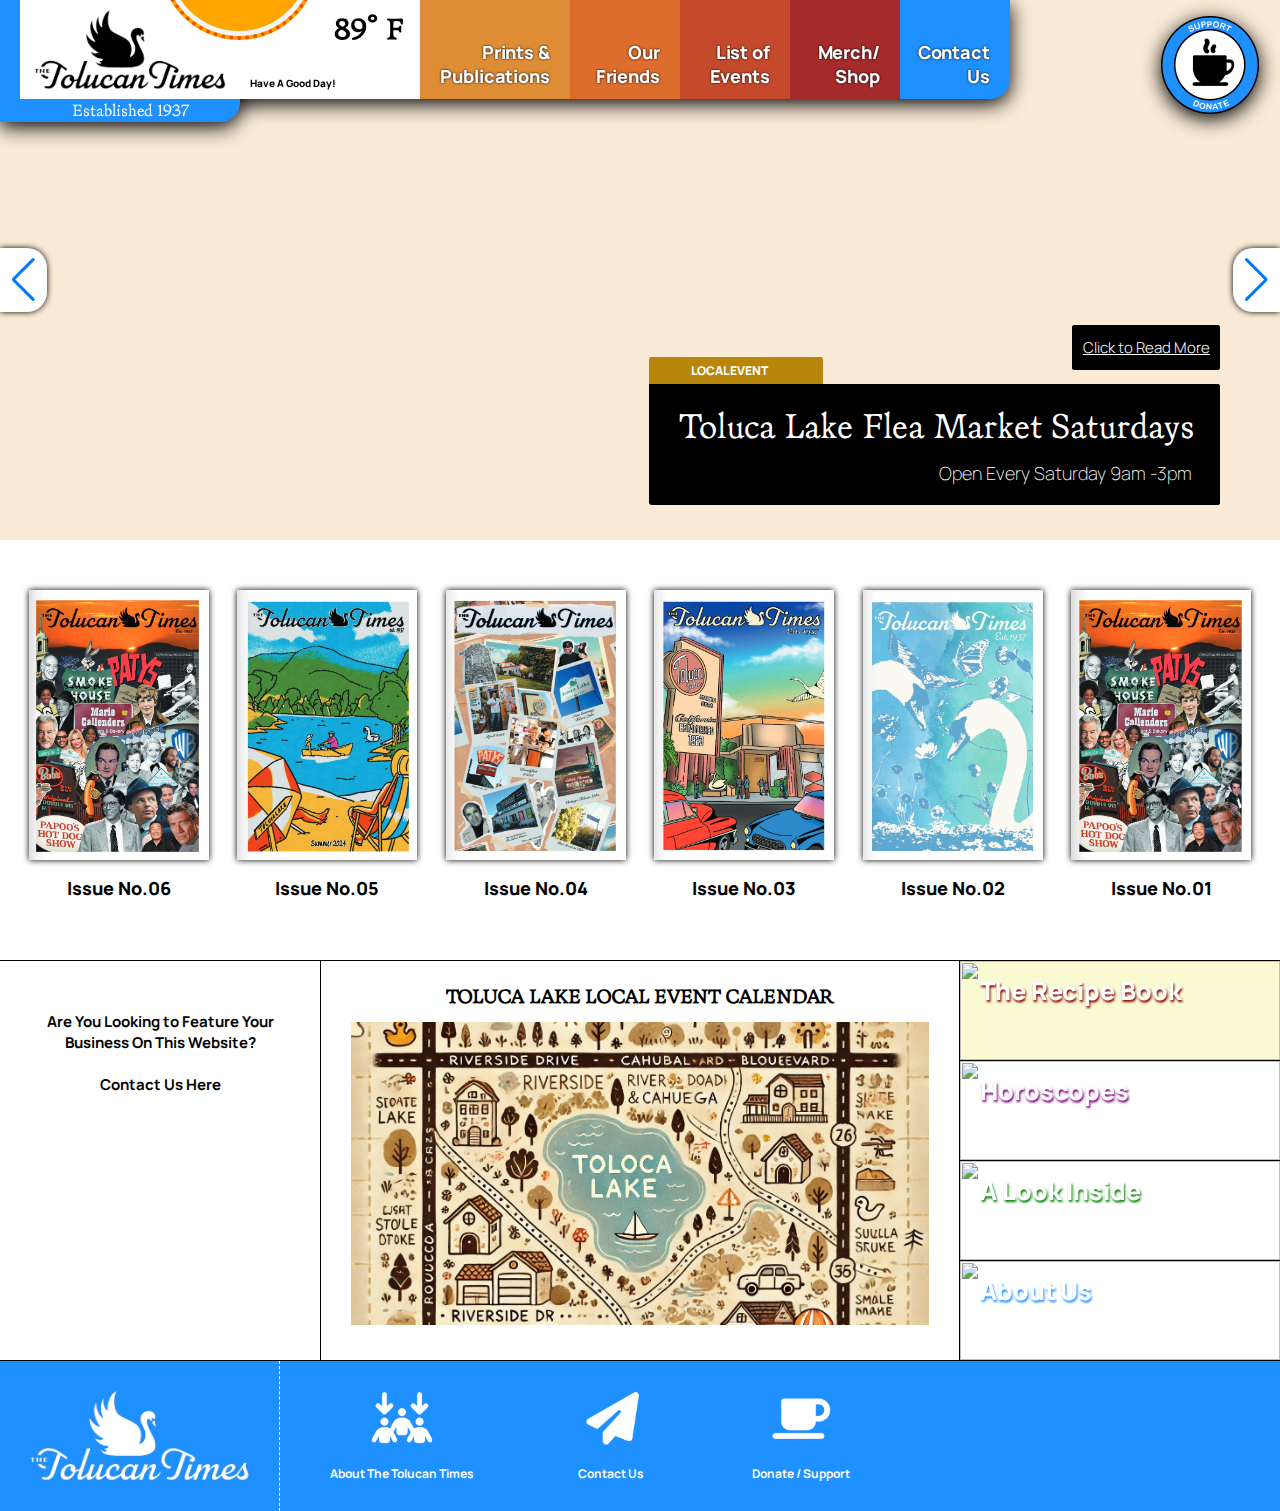
==== index.html @ 2c7c31ad "submission" ====
<!DOCTYPE html>
<html lang="en">

<head>
    <title>The Tolucan Times</title>
    <meta charset="utf-8">
    <meta name="viewport" content="width=device-width, user-scalable=no, minimum-scale=1.0, maximum-scale=1.0">

    <link type="text/css" rel="stylesheet" href="./css/style.css">
    <link type="text/css" rel="stylesheet" href="./css/nav.css">
    <link type="text/css" rel="stylesheet" href="./css/swiper.css">
    <link type="text/css" rel="stylesheet" href="./css/frontpage.css">
    <link type="text/css" rel="stylesheet" href="./css/weather.css">
    <link type="text/css" rel="stylesheet" href="./css/footer.css">

    <link type="text/css" rel="stylesheet" href="./css/publications.css">

    <link rel="icon" type="image/png" href="images/favicon_kimiko.png">

    <script src="https://cdn.jsdelivr.net/npm/jquery@3.4.1/dist/jquery.min.js"></script>

    <script src="https://unpkg.com/typewriter-effect@latest/dist/core.js"></script>

    <script src="https://cdn.jsdelivr.net/npm/swiper@11/swiper-bundle.min.js"></script>
    <link rel="stylesheet" href="https://cdn.jsdelivr.net/npm/swiper@11/swiper-bundle.min.css" />

    <link rel="preconnect" href="https://fonts.googleapis.com">
    <link rel="preconnect" href="https://fonts.gstatic.com" crossorigin>
    <link href="https://fonts.googleapis.com/css2?family=Syne+Mono&display=swap" rel="stylesheet">

</head>

<body>

    <div class="nav-container">
        <div class="color-container">
            <span></span>
            <img id="mobilenav"
                src="https://upload.wikimedia.org/wikipedia/commons/thumb/b/b2/Hamburger_icon.svg/1024px-Hamburger_icon.svg.png">
        </div>


        <div class="mobilenavbox" id="mobilenavbox">

            <a href="./aboutus.html">
                <div class="mobile-about-box"><img
                        src="https://icons.veryicon.com/png/o/miscellaneous/jt2/question-mark-circle.png"></div>
            </a>

            <a href="https://www.instagram.com/thetolucantimesla/" target="_blank">
                <div class="mobile-social-box"><img src="https://cdn-icons-png.flaticon.com/256/145/145805.png"></div>
            </a>

            <a href="https://ko-fi.com/tolucantimesla#paypalModal">
                <div class="mobile-donate-box"><img src="/images/Donate_Icon.png"></div>
            </a>

            <img src="/images/TT_Swan_BacktoSchool.png">
            <a href="/publications/publicationshome.html">
                <div style="background-color: #de8c35; width: 180px;" class="mobile-sub-box">Prints & Publications</div>
            </a>
            <a href="./ourfriends.html">
                <div style="background-color: #dd6d2c; width: 155px;" class="mobile-sub-box">Our Friends</div>
            </a>
            <a href="./localevents.html">
                <div style="background-color: #c54a2b; width: 134px;" class="mobile-sub-box">Local Events</div>
            </a>
            <a href="tolucantimesmerch.com">
                <div style="background-color:  brown;  width: 119px;" class="mobile-sub-box">Merch / Shop</div>
            </a>
            <a href="./contactus.html">
                <div style="background-color: dodgerblue; width: 110px;" class="mobile-sub-box">Contact Us</div>
            </a>


            <div class="marquee">
                <h1>New Issue Releasing August 23!  </h1>
            </div>
        </div>

        <a href="./index.html">
            <div class="logo-container">
                <img src="./images/TTT_Logo.png">
                <h1>Established 1937</h1>
            </div>
        </a>

        <div class="link-container-0">

            <div class="disc-container">
                <h1></h1>
            </div>

            <div class="container">
                <div class="current-info">

                    <div class="date-container">

                        <div class="date" id="date">
                            Have A Good Day!
                        </div>
                        <div class="time" id="time">
                            <span id="am-pm"></span>
                        </div>


                        <div class="others" id="current-weather-items">


                        </div>
                    </div>
                </div>

                <div class="today" id="current-temp">
                    <div class="other">

                        <div class="temp-night">89&#176; F</div>
                    </div>
                </div>


            </div>
        </div>

        <a href="./publicationshome.html">
            <div class="link-container-1">
                <h1>Prints &<br>Publications</h1>
            </div>
        </a>

        <a href="./ourfriends.html">
            <div class="link-container-2">
                <h1>Our<br>Friends</h1>
            </div>
        </a>

        <a href="./localevents.html">
            <div class="link-container-3">
                <h1>List of<br>Events</h1>
            </div>
        </a>

        <a href="tolucantimesmerch.com">
            <div class="link-container-4">
                <h1>Merch/<br>Shop</h1>
            </div>
        </a>

        <a href="./contactus.html">
            <div class="link-container-5">
                <h1>Contact Us</h1>
            </div>
        </a>

        <a href="https://ko-fi.com/tolucantimesla#paypalModal">
            <div class="donate-container">
                <img src="./images/Donate_Icon.png">
                <!-- <h1>Support by Donating</h1> -->
            </div>
        </a>

    </div>

    <div class="slide-container">

        <!-- Swiper -->
        <div class="swiper gallery-top">
            <div class="swiper-wrapper">

                <div class="swiper-slide"
                    style="background-image:url(https://files.tolucalake.com/wp-content/uploads/2019/09/vintage-vignettes-1-bobs-big-boy-toluca-lake-1954.jpg)">
                    <a href="Article_01.html">
                        <div class="work-title">
                            <h4>LOCAL EVENT</h4>
                            <h3>Click to Read More</h3>
                            <h1>Toluca Lake Flea Market Saturdays</h1>
                            <h2>Open Every Saturday 9am -3pm &nbsp</h2>
                        </div>
                    </a>
                </div>

                <div class="swiper-slide"
                    style="background-image:url(https://www.patysrestaurant.com/wp-content/uploads/2015/04/Sign-Front-e1430191807324.jpg)">
                    <a href="Article_02.html">
                        <div class="work-title">
                            <h4 class="event-food">FOOD & DINING</h4>
                            <h3>Click to Read More</h3>
                            <h1>Paty's Diner open to the public after remodeling</h1>
                            <h2>New owner vows to never change the pie menu</h2>
                        </div>
                    </a>
                </div>
                <div class="swiper-slide"
                    style="background-image:url(https://files.tolucalake.com/wp-content/uploads/2017/08/WherePastMeetsPresent_feature.jpg)">
                    <a href="Article_03.html">
                        <div class="work-title">
                            <h4>LOCAL EVENT</h4>
                            <h3>Click to Read More</h3>
                            <h1>Luxury Car Meet at Bob's Big Boy</h1>
                            <h2>Come bring your cars down on August 21-23</h2>
                        </div>
                    </a>
                </div>


            </div>
            <!-- Add Arrows -->
            <div class="swiper-button-next swiper-button-white"></div>
            <div class="swiper-button-prev swiper-button-white"></div>
        </div>

    </div>

    <div class="publications-container" style="border-bottom: 1px solid black;">

        <div class="publications-box">

            <img src="./images/Publications_Dec2024_Cover.png">
            <h1>Issue No.06</h1>

        </div>
        <div class="publications-box">

            <img src="./images/Publications_June2024_Cover.png">
            <h1>Issue No.05</h1>

        </div>
        <div class="publications-box">

            <img src="./images/Publications_April2024_Cover.png">
            <h1>Issue No.04</h1>

        </div>
        <div class="publications-box">

            <img src="./images/Publications_March2024_Cover.png">
            <h1>Issue No.03</h1>

        </div>
        <div class="publications-box">

            <img src="./images/Publications_Feb2024_Cover.png">
            <h1>Issue No.02</h1>

        </div>
        <div class="publications-box">

            <img src="./images/Publications_Dec2024_Cover.png">
            <h1>Issue No.01</h1>

        </div>

    </div>

    <div class="mobile-hp-container">
        <div class="mobilehp-sub-box"><img
                src="https://as2.ftcdn.net/v2/jpg/02/04/03/51/1000_F_204035179_GC8Bxx7cBntMdGuBwXGooGzaO74EwCj3.jpg">
        </div>
        <div class="mobilehp-sub-box"><img
                src="https://encrypted-tbn0.gstatic.com/images?q=tbn:ANd9GcQ3cflLMFMty7MOSDhYX8WJKUPoxZ0N-GLmsw&s">
        </div>
    </div>
    <div class="mobile-hp-container">
        <div class="mobilehp-sub-box"><img
                src="https://st.depositphotos.com/1003593/3947/i/450/depositphotos_39479909-stock-photo-about-us-blue-marker.jpg">
        </div>
        <div class="mobilehp-sub-box"><img
                src="https://media.istockphoto.com/id/1452771551/vector/contact-us-button-with-cursor-pointer-click-vector-web-button.jpg?s=612x612&w=0&k=20&c=IGWQ-VhsNAnZyKnuWhggHhpozUiuFRq5jd-rJ7-KqIc=">
        </div>
    </div>

    <div class="hp-container">


        <div class="medium-box">
            <div class="medium-featured-box">
                <h1>Are You Looking to Feature Your Business On This Website?<br><br>Contact Us Here</h1>
            </div>
        </div>

        <div class="large-box">
            <h1>Toluca Lake Local Event Calendar</h1>
            <img src="./images/FakeMap.png">
        </div>



        <div class="medium-box">

            <div class="medium-sub-box" style="background-color: lightgoldenrodyellow;">
                <h1 style="color: white; filter: drop-shadow(1px 2px 1px darkred);">The Recipe Book</h1>
                <img src="https://thebluebrick.ca/wp-content/uploads/2016/05/20-seamless-paper-texture.jpg?w=550">
            </div>

            <div class="medium-sub-box">
                <h1 style="color: white; filter: drop-shadow(1px 2px 1px purple);">Horoscopes</h1>
                <img src="https://www.textures4photoshop.com/tex/thumbs/seamless-texture-rough-paper-free-thumb33.jpg">
            </div>
            <div class="medium-sub-box">
                <h1 style="color: white; filter: drop-shadow(1px 2px 1px green);">A Look Inside</h1>
                <img
                    src="https://static.brusheezy.com/system/resources/previews/000/048/290/non_2x/grubby-watercolour-paper-texture-photoshop-psds.jpg">
            </div>
            <div class="medium-sub-box">
                <h1 style="color: white; filter: drop-shadow(1px 2px 1px dodgerblue);">About Us</h1>
                <img
                    src="https://storage.googleapis.com/webdesignledger.pub.network/LaT/edd/2016/02/clean-white-paper-texture-1-780x520.jpg">
            </div>

        </div>


    </div>

    



    <footer>

        <a href="./index.html">
            <div class="footer-logo"><img src="./images/TTT_Logo.png"></div>
        </a>

        <div class="footer-links">
            <a href="./aboutus.html">
                <div class="footer-link"><img src="./images/AbouUs_Icon.png"></div>
                <h1>About The Tolucan Times</h1>
            </a>
        </div>
        <div class="footer-links">
            <a href="./contactus.html">
                <div class="footer-link"><img src="./images/Contact_Icon.png"></div>
                <h1>Contact Us</h1>
            </a>
        </div>
        <div class="footer-links">
            <a href="https://ko-fi.com/tolucantimesla#paypalModal">
                <div class="footer-link"><img src="./images/FooterDonate_Icon.png"></div>
                <h1>Donate / Support</h1>
            </a>
        </div>

    </footer>


    <script src="https://cdnjs.cloudflare.com/ajax/libs/moment.js/2.29.1/moment.min.js"
        integrity="sha512-qTXRIMyZIFb8iQcfjXWCO8+M5Tbc38Qi5WzdPOYZHIlZpzBHG3L3by84BBBOiRGiEb7KKtAOAs5qYdUiZiQNNQ=="
        crossorigin="anonymous" referrerpolicy="no-referrer"></script>

    <!-- <script src="javascript/script.js"></script> -->


    <!-- Mobile Nav Button -->
    <script>
        $("#mobilenav").click(function () {
            $("#mobilenavbox").toggle();
        });
    </script>


    <!-- Marquee Initiate -->
    <script>

        function Marquee(selector, speed) {
            const parentSelector = document.querySelector(selector);
            const clone = parentSelector.innerHTML;
            const firstElement = parentSelector.children[0];
            let i = 0;
            console.log(firstElement);
            parentSelector.insertAdjacentHTML('beforeend', clone);
            parentSelector.insertAdjacentHTML('beforeend', clone);
            parentSelector.insertAdjacentHTML('beforeend', clone);
            parentSelector.insertAdjacentHTML('beforeend', clone);

            setInterval(function () {
                firstElement.style.marginLeft = `-${i}px`;
                if (i > firstElement.clientWidth) {
                    i = 0;
                }
                i = i + speed;
            }, 0);
        }

        //after window is completed load
        //1 class selector for marquee
        //2 marquee speed 0.2
        window.addEventListener('load', Marquee('.marquee', 0.15))

    </script>


    <!-- Initialize Swiper -->
    <script type="module">


        var galleryTop = new Swiper('.gallery-top', {
            spaceBetween: 10,
            effect: 'fade',
            grabCursor: false,
            allowTouchMove: false,
            loop: true,
            centeredSlides: true,
            slidesPerView: 'auto',
            autoplay: {
                delay: 8000,
                disableOnInteraction: false,
            },

            navigation: {
                nextEl: '.swiper-button-next',
                prevEl: '.swiper-button-prev',
            },

        });
    </script>



</body>

</html>
---- css/style.css ----
@font-face {
    font-family: pt root;
    src: url(../fonts/pt-root.ttf);
}

@font-face {
    font-family: Fraunces;
    src: url(../fonts/Fraunces.ttf);
}

@font-face {
    font-family: Fraunces Italic;
    src: url(../fonts/Fraunces-Italic.ttf);
}

@font-face {
    font-family: Manrope;
    src: url("../fonts/Manrope.ttf");
}

@font-face {
    font-family: Bookish;
    src: url("../fonts/Bookish.otf");
}

@font-face {
    font-family: ChaseCars;
    src: url("../fonts/ChaseCars.ttf");
}

@font-face {
    font-family: Organical;
    src: url("../fonts/organical.ttf");
}

body {
    margin: 0px;
    padding: 0px;
}

/* hide scrollbar but allow scrolling */
element {
    -ms-overflow-style: none; /* for Internet Explorer, Edge */
    scrollbar-width: none; /* for Firefox */
    overflow-y: scroll;
  }
  body::-webkit-scrollbar {
    display: none; /* for Chrome, Safari, and Opera */
  }



.slide-container {
    z-index: -2;
    width: 100vw;
    height: 60vh;
    min-height: 500px;
    background-color: antiquewhite;
    margin: 0px;
    padding: 0px;
}

.hp-container{
    width: 100%;
    height: 400px;
    box-sizing: border-box;
    display: flex;
    flex-direction: row;
}

.medium-box{
    width: 25vw;
    box-sizing: border-box;
    padding: 0px;
    margin: 0px;
    text-align: center;
}

@media all and (max-width: 800px) {
    .medium-box{
       display: none;
    }
}

.medium-sub-box{
    height: 25%;
    border-bottom: 1px solid black;
    box-sizing: border-box;
}

.medium-sub-box h1{

    position: absolute;
    font-family: Manrope;
    font-size: 25px;
    line-height: 0px;
    font-weight: 900;
    letter-spacing: -0.1px;
    margin-left: 20px;
    margin-top: 30px;
  
}

.medium-sub-box img{
    object-fit: cover;
    width: 100%;
    height: 100%;

}

.medium-featured-box{
    height: 100%;
    border-bottom: 1px solid black;
    box-sizing: border-box;
    align-items: center;
}

.medium-featured-box h1{
    font-family: Manrope;
    font-size: 15px;
    width: 80%;
    margin: auto;
    padding-top: 50px;
}

.large-box{
    width: 50vw;
    box-sizing: border-box;
    padding: 10px 30px;
    margin: 0px;
    border-left: .5px solid black;
    border-right: .5px solid black;
    border-bottom: .5px solid black;
    text-align: center;
    align-items: center;
}

@media all and (max-width: 800px) {
    .large-box{
       width: 100vw;
    }
}

.large-box h1{

    font-family: Bookish;
    font-size: 20px;
    font-weight: 900;
    letter-spacing: -0.1px;
    text-transform: uppercase;
    color: black;

}

.large-box img{
    object-fit: cover;
    width: 100%;
    height: 80%;
}

.mobile-hp-container{
    width: 100vw;
    height: 50vw;
    display:none;
}

@media all and (max-width: 800px) {
    .mobile-hp-container{
       display: flex;
       flex-direction: row;
    }
}

.mobilehp-sub-box{
    width: 50%;
    height: 100%;
}

.mobilehp-sub-box img{
    object-fit: cover;
    width: 100%;
    height: 100%;
}
---- css/nav.css ----
.nav-container {
    position: absolute;
    top: 0px;
    left: 0px;
    width: 100vw;
    height: 100px;
    display: flex;
    flex-direction: row;
    z-index: 5;
    filter: drop-shadow(0px 5px 10px black);
}

.color-container {
    width: 20px;
    height: 122px;
    padding: 0px;
    margin: 0px;
    background-color: dodgerblue;
    display: flex;
    justify-content: center;
    align-items: center;

}

@media all and (max-width: 800px) {
    .color-container{
       width: 40px;
       height: 80px;
      
    }
}

.color-container img{
    display: none;
    object-fit: contain;
    height: 50%;
    width: 63%;
    filter: invert(1);
    vertical-align: middle;
}

@media all and (max-width: 800px) {
    .color-container img{
       display: block;
    }
}

#mobilenav{
    padding: 12px 3px;
}

.mobilenavbox{
    display: none;
    position: absolute;
    top: 80px;
    width: 100%;
    height: 295px;
    background-color: white;
    animation: ease .1s mobileload;
    transform-origin: top;
    padding: 20px 0px;
    margin: 0px;
    flex-direction: row;
    box-sizing: border-box;
}

.mobilenavbox img{
    position: absolute;
    top: 0px;
    left: 0px;
    object-fit: cover;
    width: 100%;
    height: 100%;
  
}


#mobilenavbox{

}

@keyframes mobileload {

    0% {
        transform: scaleY(0%);
    }


    100% {
        transform: scaleY(100%);
    }

}

.mobile-sub-box{
    width: fit-content;
    height: 22px;
    margin-bottom: 10px;
    padding: 10px 20px 10px 18px;
    color: white;
    font-family: manrope;
    font-size: 16px;
    font-weight: 600;
    border-radius: 0px 100px 100px 0px;
    filter: drop-shadow(0px 3px 0.1px darkgrey);
  
}

.mobile-about-box{
    position: absolute;
    right: 0px;
    top: 20px;
    width: 45px;
    height: 45px;
    border-radius: 5px 0px 0px 5px;
    background-color: #de8c35;
    z-index: 2;
    filter: drop-shadow(0px 3px 0.1px darkgrey)
}

.mobile-about-box img{
    object-fit: cover;
    width: 60%;
    height: 60%;
    filter: invert(1);
    position: absolute;
    top: 50%;
    left: 50%;
    transform: translate(-50%, -50%);
}

.mobile-social-box{
    position: absolute;
    right: 0px;
    top: 75px;
    width: 45px;
    height: 45px;
    border-radius: 5px 0px 0px 5px;
    background-color: #dd6d2c;
    z-index: 2;
    filter: drop-shadow(0px 3px 0.1px darkgrey)
}

.mobile-social-box img{
    object-fit: cover;
    width: 60%;
    height: 60%;
    filter: brightness(4);
    position: absolute;
    top: 50%;
    left: 50%;
    transform: translate(-50%, -50%);
}

.mobile-donate-box{
    position: absolute;
    right: 20px;
    top: 190px;
    width: 80px;
    height: 80px;
    border-radius: 100%;
    z-index: 2;
}

.mobile-donate-box img{
    object-fit: cover;
    width: 100%;
    height: 100%;
}

.marquee{
    position: absolute;
    display: flex;
    top: 295px;
    left: 0px;
    width: 100vw;
    height: 20px;
    background-color: tan;
    padding-bottom: 7px;
    overflow: hidden;
}

.marquee h1{
    font-family: Manrope;
    font-size: 10px;
    font-weight: 200;
    white-space: nowrap;
}

.logo-container {
    width: 200px;
    height: 100px;
    padding: 0px 10px;
    margin: 0px;
    background-color: white;
}

@media all and (max-width: 800px) {
    .logo-container{
        width: 180px;
       height: 70px;
       padding: 5px 0px;
    }
}

.logo-container img {
    object-fit: contain;
    width: 100%;
    height: 100%;
}

.logo-container h1 {
    position: absolute;
    left: 20px;
    top: 88px;
    width: 220px;

    font-family: Bookish;
    font-size: 17px;
    font-weight: 400;
    color: white;
    padding: 1.1px 0px;

    background-color: dodgerblue;
    text-align: center;
    border-radius: 0px 0px 20px 0px;
}

@media all and (max-width: 800px) {
    .logo-container h1{
        display: none;
        width: 180px;
        font-size: 12px;
       left: 20px;
       top: 72px;
       height: 15px;
       padding-top: 4px;
    }
}

.nav-container a {
    text-decoration: none;
}

.disc-container{
    width: 150px;
    height: 150px;
    border-radius: 100%;

    position: absolute;
    left: 160px;
    top: -118px;

    background-color: orange;
    
    border: 4px dotted orangered;
    box-shadow: 0 0 0 5px #f3f5f6 inset;
    animation: linear 50s rotatesun infinite;
    transform: rotate(0deg);
}

@media all and (max-width: 800px) {
    .disc-container{
        left: 160px;
    }
}

@keyframes rotatesun {

    0% {
        transform: rotate(0deg);
    }


    100% {
        transform: rotate(360deg);
    }

}

.link-container-0 {
    width: 180px;
    height: 99px;
    background-color: white;
    box-sizing: border-box;

    text-align: left;
    transition: .2s;
    overflow: hidden;
}

@media all and (max-width: 800px) {
    .link-container-0{
       width: calc(100vw - 220px);
       height: 80px;
    }
}

.link-container-0 h1 {
    font-family: Manrope;
    font-size: 12px;
    line-height: 18px;
    font-weight: 900;
    letter-spacing: -0.1px;
    color: black;
    margin: 0px;
    padding: 15px 0px 0px 15px;
}

.link-container-1 {
    width: 150px;
    height: 99px;
    background-color: #de8c35;
    box-sizing: border-box;

    text-align: right;
    transition: .2s;
}

.link-container-1 h1 {
    font-family: Manrope;
    font-size: 18px;
    font-weight: 900;
    letter-spacing: -0.1px;
    color: white;
    filter: drop-shadow(0px 0px 1px black);
    margin: 0px;
    padding: 40px 20px 0px 0px;
}

.link-container-2 {
    width: 110px;
    height: 99px;
    background-color: #dd6d2c;
    box-sizing: border-box;

    text-align: right;
    transition: .2s;

}

.link-container-2 h1 {
    font-family: Manrope;
    font-size: 18px;
    font-weight: 900;
    letter-spacing: -0.1px;
    color: white;
    filter: drop-shadow(0px 0px 1px black);
    margin: 0px;
    padding: 40px 20px 0px 0px;
}

.link-container-3 {
    width: 110px;
    height: 99px;
    background-color: #c54a2b;
    box-sizing: border-box;
    transition: .2s;
    text-align: right;
}

.link-container-3 h1 {
    font-family: Manrope;
    font-size: 18px;
    font-weight: 900;
    letter-spacing: -0.1px;
    color: white;
    filter: drop-shadow(0px 0px 1px black);
    margin: 0px;
    padding: 40px 20px 0px 0px;
}

.link-container-4 {
    width: 110px;
    height: 99px;
    background-color: brown;
    box-sizing: border-box;
    border-radius: 0px 0px 0px 0px;
    text-align: right;
    transition: .2s;
}

.link-container-4 h1 {
    font-family: Manrope;
    font-size: 18px;
    font-weight: 900;
    letter-spacing: -0.1px;
    color: white;
    filter: drop-shadow(0px 0px 1px black);
    margin: 0px;
    padding: 40px 20px 0px 0px;
}

.link-container-5 {
    width: 110px;
    height: 99px;
    background-color: dodgerblue;
    box-sizing: border-box;
    border-radius: 0px 0px 20px 0px;
    text-align: right;
    transition: .2s;
}

.link-container-5 h1 {
    font-family: Manrope;
    font-size: 18px;
    font-weight: 900;
    letter-spacing: -0.1px;
    color: white;
    filter: drop-shadow(0px 0px 1px black);
    margin: 0px;
    padding: 40px 20px 0px 0px;
}

.link-container-1:hover {
    background-color: dodgerblue;
}
.link-container-2:hover {
    background-color: dodgerblue;
}
.link-container-3:hover {
    background-color: dodgerblue;
}
.link-container-4:hover {
    background-color: dodgerblue;
}
.link-container-5:hover {
    background-color: dodgerblue;
}

@media all and (max-width: 800px) {
    .link-container-1{
       display: none;
    }
    .link-container-2{
        display: none;
    }
    .link-container-3{
        display: none;
    }
    .link-container-4{
        display: none;
    }
    .link-container-5{
        display: none;
    }
}


.donate-container {
    position: absolute;
    right: 20px;
    top: 15px;
    width: 100px;
    height: 100px;
    border-radius: 100%;
    transition: 2s;
    z-index: 5;
    padding: 0px;
    text-align: center;
}

@media all and (max-width: 800px) {
        .donate-container{
           display: none;
        }
    }



.donate-container img{
    object-fit: cover;
    width: 100%;
    height: 100%;

}

.donate-container h1{ 
    display: none;
    font-family: Manrope;
    font-weight: 900;
    font-size: 20px;
    color: white;
    margin-top: 30px;
    transition: .5s;
    filter: drop-shadow(0 0 1px black);
    animation: .5s loadindonate;
    transform: translateY(0px);
}

.donate-container:hover{
    transform: rotate(360deg);
}
---- css/frontpage.css ----
.frontpage-container {
    height: 500px;
    width: 100vw;

}

.frontpage-header {
    width: 40vw;
    height: 120px;
    margin: auto;
    margin-top: -10px;
    text-align: center;
    border: 1px dashed black;
    border-width: 0px 1px;
}

.frontpage-header h1 {
    font-family: Bookish;
    font-size: 50px;
    border-bottom: 1px dashed black;
    letter-spacing: -.1px;

    padding-top: 20px;
}

.frontpage-header h2 {
    font-family: Bookish;
    font-size: 15px;
    margin-top: -20px;
}

.frontpage-article-container {
    width: 96vw;
    margin-top: 20px;
    margin-left: 2vw;
    margin-right: 2vw;
    display: flex;
    flex-direction: row;
    border-top: 1px dashed black;
}

.tall-article-container {
    width: 30vw;
    padding: 20px;
    text-align: left;
}

.tall-article-container h1 {
    font-family: bookish;
    font-size: 20px;
    font-weight: 300;
    margin-bottom: -0px;
}

.tall-article-container h2 {
    font-family: bookish;
    font-size: 13px;
    font-weight: 300;
    padding-bottom: 30px;
    border-bottom: 1px dashed black;
}

.middle-article-container {
    width: 46vw;
    border-left: 1px dashed black;
    border-right: 1px dashed black;
    padding: 10px;
    text-align: center;

}

.middle-article-container p{
    font-family: manrope;
    font-weight: 300;
    font-size: 10px;
    padding: 0px;
    margin-top: -2px;
}

.middle-article-container h1 {
    font-family: Bookish;
    font-weight: 300;
    font-size: 30px;
    line-height: 45px;
    padding: 0px;
    padding-bottom: 15px;
    margin: 15px 10px 10px 10px;
    border-bottom: 1px dashed black;
}

.middle-article-container img{
    object-fit: cover;
    width: 100%;
    height: 100%;
}

.spacer-container{
    width: 100vw;
    height: 50vh;
}
---- css/weather.css ----
@import url('https://fonts.googleapis.com/css2?family=Poppins:wght@100;200;400;700&display=swap');


.date-container .time{
    position: absolute;

    left: 355px;
    top: 76px;

    font-family: Manrope;
    font-weight: 900;
    font-size: 10px;
}

@media all and (max-width: 800px) {
    .date-container .time{
       left: auto;
       right: 10px;
       top: 60px;
       font-size: 10px;
       font-weight: 300;
    }
}


.date-container .date{
    position: absolute;

    left: 250px;
    top: 76px;

    font-family: Manrope;
    font-weight: 900;
    font-size: 10px;
}

@media all and (max-width: 800px) {
    .date-container .date{
       left: auto;
       right: 10px;
       top: 45px;
       font-size: 10px;
       font-weight: 300;
    }
}

.today .temp-night{
    position: absolute;

    left: 334px;
    top: 10px;

    font-family: Bookish;
    font-weight: 900;
    font-size: 30px;

    
}

@media all and (max-width: 800px) {
    .today .temp-night{
       left: auto;
       right: 10px;
       top: 10px;
       font-size: 18px;
       font-weight: 300;
    }
}
---- css/footer.css ----
footer{
    width: 100vw;
    height: 150px;
    background-color: dodgerblue;
}

.footer-logo{
    height: 100px;
    float: left;
    padding: 25px;
    border-right: 1px dashed white;
}

.footer-logo img{
    object-fit: contain;
    height: 100%;
    width: 100%;
    filter:invert(1);
}

.footer-links{
    padding: 0px 50px;
    margin-top: 22px;
    display: inline-block;
}

.footer-links a{
    text-decoration: none;
}

.footer-link{

    text-align: center;
}

.footer-link img{
    width: 70px;
}

.footer-links h1{
    text-decoration: none;
    font-family: Manrope;
    font-size: 12px;
    color: white;

}

.footer-right-img{
    position: absolute;
    width: 300px;
    height: 138px;
  right: 0px;
    bottom: -22px;
    z-index: 10000;
}

.footer-right-img img{
    object-fit: cover;
    width: 100%;
    height: 100%;
}
---- css/publications.css ----
.publications-container{
    width: 100vw;
    height: 320px;
    display: flex;
    flex-direction: row;
    justify-content: space-evenly;
    padding: 50px 0px;
    
}

@media all and (max-width: 800px) {
    .publications-container{
       justify-content: start;
    }
}


.publications-box{
    width: 180px;
    height: 270px;
    text-align: center;
}

@media all and (max-width: 800px) {
    .publications-box{

        
    }
}

.publications-box h1{
    font-family: Manrope;
    font-weight: 900;
    font-size: 18px;
}

.publications-box img{
    object-fit: cover;
    width: 100%;
    height: 100%;
    filter: drop-shadow(0px 0px 3px black);
}

.other-publications-container{
    width: 100vw;
    height: 50vw;
    display: flex;
    flex-direction: row;
}

.history-container{
    width: 50%;
    height: 100%;
    background-color: blue;
}

.obituary-container{
    width: 50%;
    height: 100%;
    background-color: red;
}
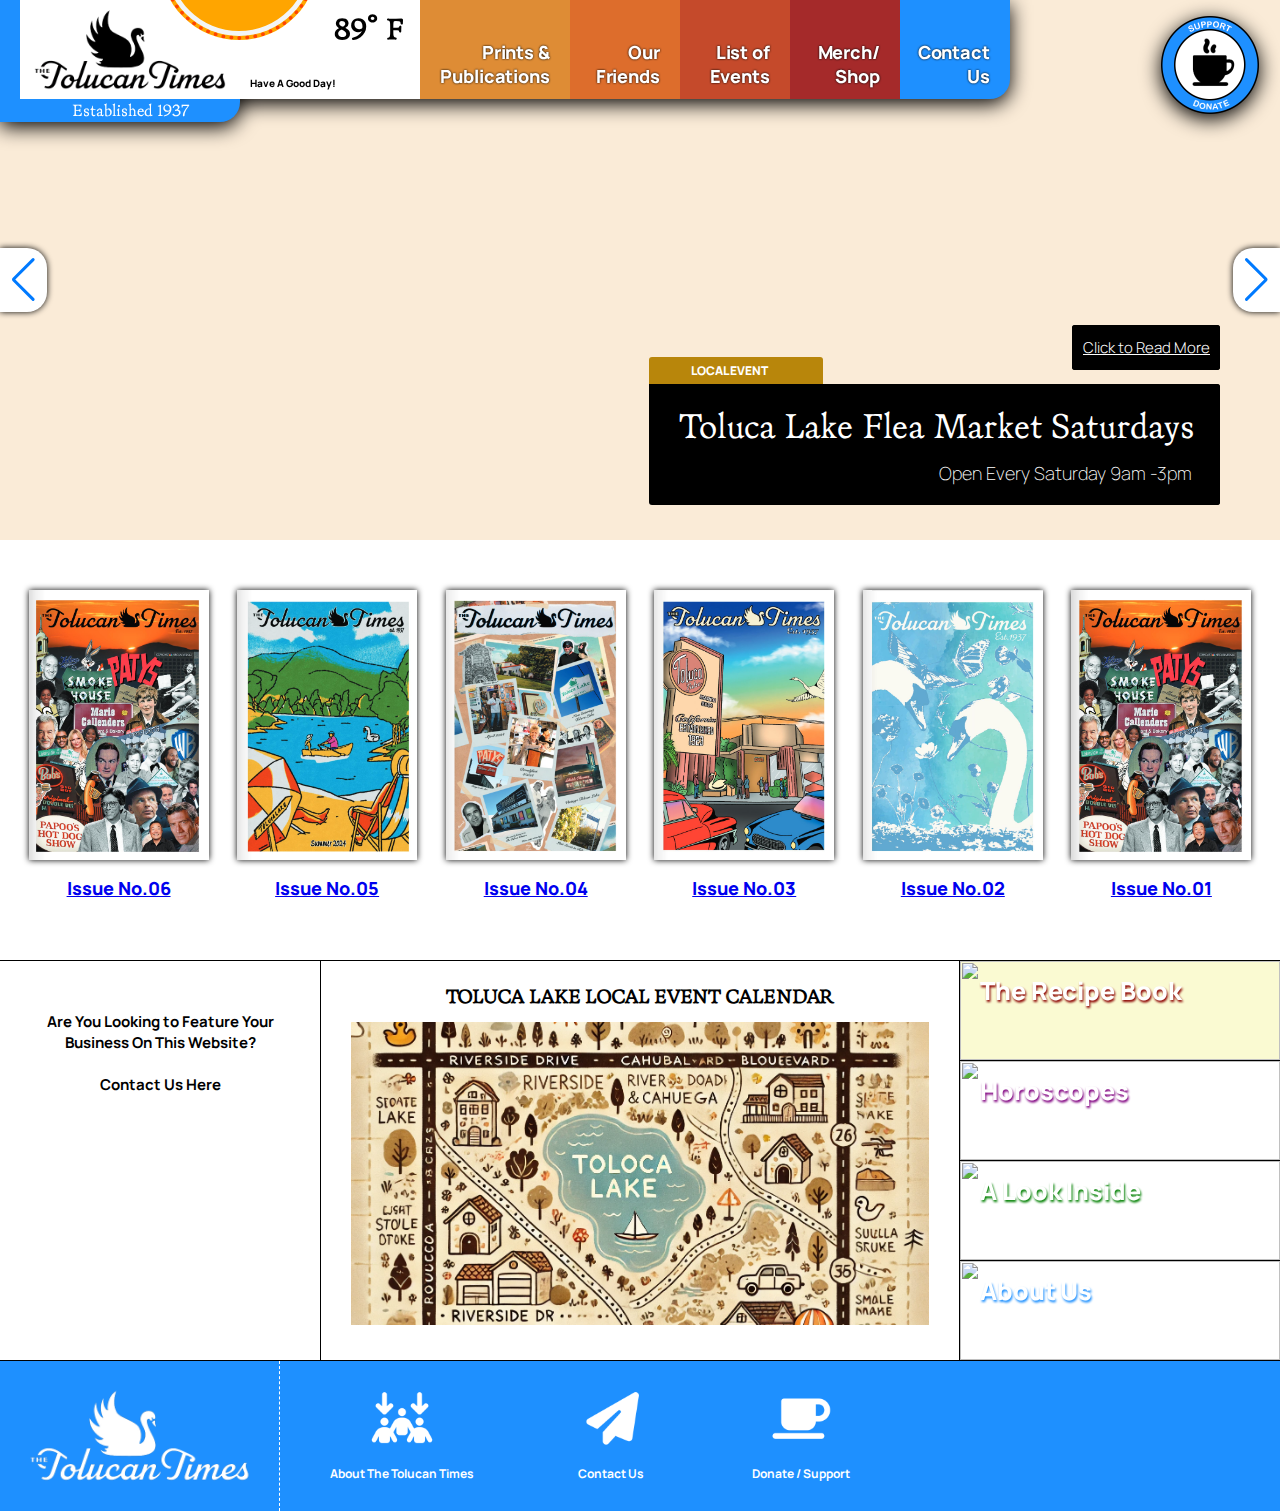
==== commit ef973272: "Update index.html" ====
--- a/index.html
+++ b/index.html
@@ -214,40 +214,42 @@
     <div class="publications-container" style="border-bottom: 1px solid black;">
 
         <div class="publications-box">
-
-            <img src="./images/Publications_Dec2024_Cover.png">
-            <h1>Issue No.06</h1>
-
-        </div>
-        <div class="publications-box">
-
-            <img src="./images/Publications_June2024_Cover.png">
-            <h1>Issue No.05</h1>
-
-        </div>
-        <div class="publications-box">
-
-            <img src="./images/Publications_April2024_Cover.png">
-            <h1>Issue No.04</h1>
-
-        </div>
-        <div class="publications-box">
-
-            <img src="./images/Publications_March2024_Cover.png">
-            <h1>Issue No.03</h1>
-
-        </div>
-        <div class="publications-box">
-
-            <img src="./images/Publications_Feb2024_Cover.png">
-            <h1>Issue No.02</h1>
-
-        </div>
-        <div class="publications-box">
-
-            <img src="./images/Publications_Dec2024_Cover.png">
-            <h1>Issue No.01</h1>
-
+            <a href="https://www.calameo.com/read/00770541394d6c8889604?page=1">
+                <img src="./images/Publications_Dec2024_Cover.png">
+                <h1>Issue No.06</h1>
+            </a>
+        </div>
+        <div class="publications-box">
+            <a href="https://www.calameo.com/read/007705413e321d0de8e33?page=1">
+                <img src="./images/Publications_June2024_Cover.png">
+                <h1>Issue No.05</h1>
+            </a>
+        </div>
+        <div class="publications-box">
+            <a href="https://www.calameo.com/read/00770541392365e5b71eb?page=1">
+                <img src="./images/Publications_April2024_Cover.png">
+                <h1>Issue No.04</h1>
+            </a>
+        </div>
+        <div class="publications-box">
+            <a href="https://www.calameo.com/read/007705413dc565bd0045a?page=1">
+                <img src="./images/Publications_March2024_Cover.png">
+                <h1>Issue No.03</h1>
+            </a>
+        </div>
+        <div class="publications-box">
+
+            <a href="https://www.calameo.com/read/00770541394d6c8889604?page=1">
+                <img src="./images/Publications_Feb2024_Cover.png">
+                <h1>Issue No.02</h1>
+            </a>
+
+        </div>
+        <div class="publications-box">
+            <a href="https://www.calameo.com/read/0077054139728fdfa15f1?page=1">
+                <img src="./images/Publications_Dec2024_Cover.png">
+                <h1>Issue No.01</h1>
+            </a>
         </div>
 
     </div>
@@ -312,7 +314,7 @@
 
     </div>
 
-    
+
 
 
 
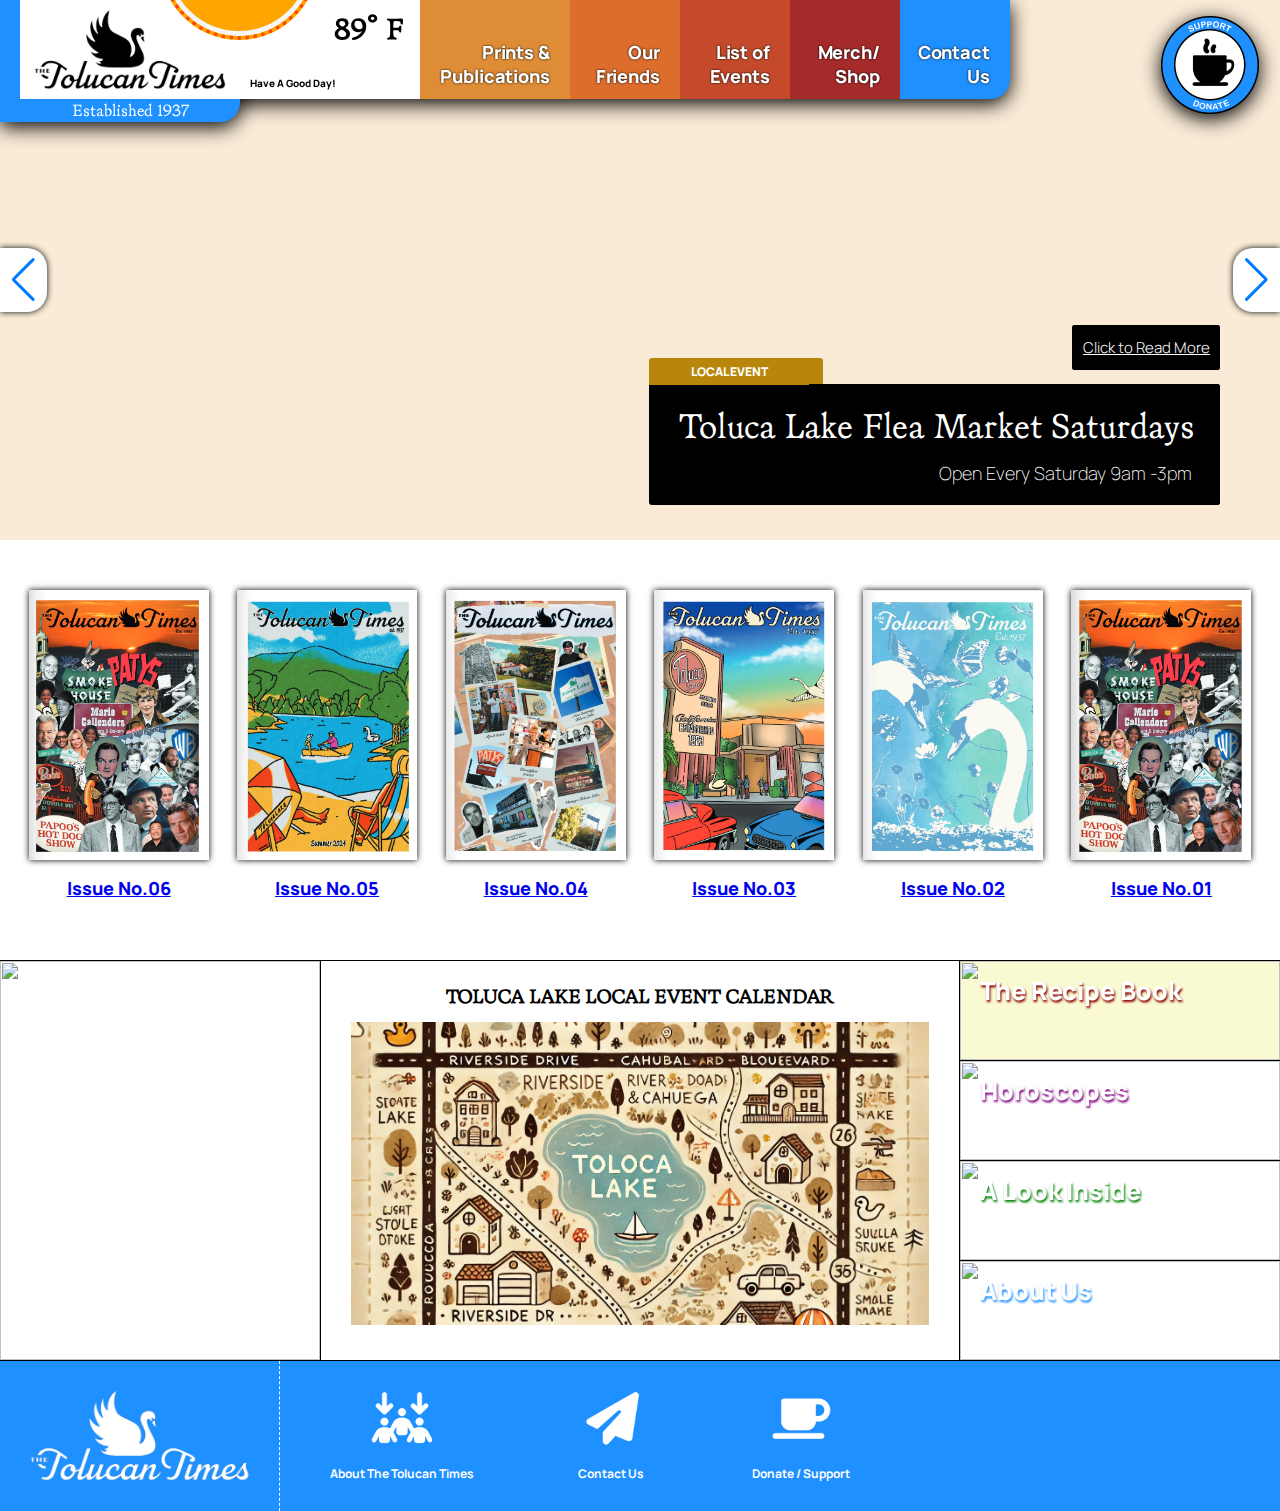
==== commit 6482783c: "advertisement" ====
--- a/index.html
+++ b/index.html
@@ -52,11 +52,12 @@
             </a>
 
             <a href="https://ko-fi.com/tolucantimesla#paypalModal">
-                <div class="mobile-donate-box"><img src="/images/Donate_Icon.png"></div>
-            </a>
-
-            <img src="/images/TT_Swan_BacktoSchool.png">
-            <a href="/publications/publicationshome.html">
+                <div class="mobile-donate-box"><img src="./images/Donate_Icon.png"></div>
+            </a>
+
+            <img src="./images/TT_Swan_BacktoSchool.png">
+
+            <a href="./publications/publicationshome.html">
                 <div style="background-color: #de8c35; width: 180px;" class="mobile-sub-box">Prints & Publications</div>
             </a>
             <a href="./ourfriends.html">
@@ -276,7 +277,8 @@
 
         <div class="medium-box">
             <div class="medium-featured-box">
-                <h1>Are You Looking to Feature Your Business On This Website?<br><br>Contact Us Here</h1>
+            
+                <img src="https://cdn.vox-cdn.com/thumbor/cUoNafGIDQpmaeBTwdXOpr5-UbM=/1400x1050/filters:format(jpeg)/cdn.vox-cdn.com/uploads/chorus_asset/file/22867728/tablemat_Final.jpg">
             </div>
         </div>
 
@@ -350,7 +352,7 @@
         integrity="sha512-qTXRIMyZIFb8iQcfjXWCO8+M5Tbc38Qi5WzdPOYZHIlZpzBHG3L3by84BBBOiRGiEb7KKtAOAs5qYdUiZiQNNQ=="
         crossorigin="anonymous" referrerpolicy="no-referrer"></script>
 
-    <!-- <script src="javascript/script.js"></script> -->
+    <script src="javascript/script.js"></script>
 
 
     <!-- Mobile Nav Button -->
--- a/css/style.css
+++ b/css/style.css
@@ -74,6 +74,13 @@
     padding: 0px;
     margin: 0px;
     text-align: center;
+}
+
+.medium-box img{
+   
+    object-fit: cover;
+    width: 100%;
+    height: 100%;
 }
 
 @media all and (max-width: 800px) {
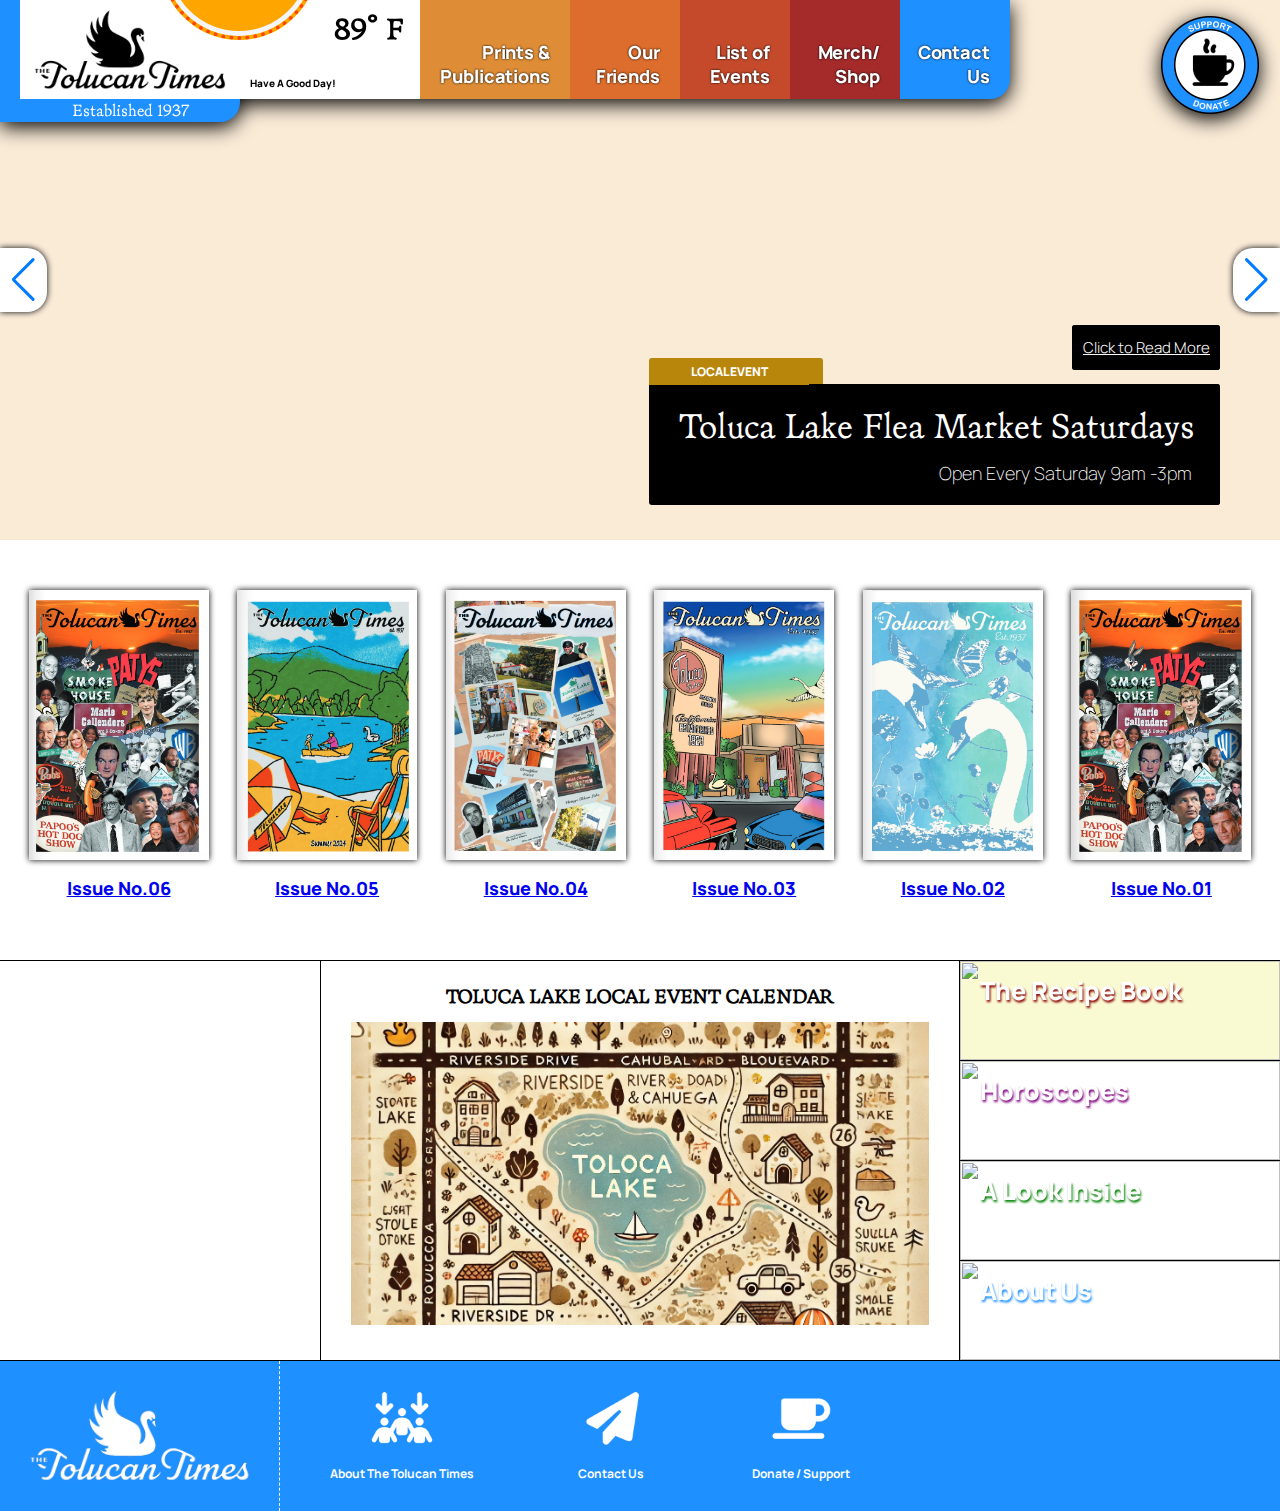
==== commit 1c78da9e: "sd" ====
--- a/index.html
+++ b/index.html
@@ -278,7 +278,6 @@
         <div class="medium-box">
             <div class="medium-featured-box">
             
-                <img src="https://cdn.vox-cdn.com/thumbor/cUoNafGIDQpmaeBTwdXOpr5-UbM=/1400x1050/filters:format(jpeg)/cdn.vox-cdn.com/uploads/chorus_asset/file/22867728/tablemat_Final.jpg">
             </div>
         </div>
 
--- a/css/style.css
+++ b/css/style.css
@@ -77,7 +77,6 @@
 }
 
 .medium-box img{
-   
     object-fit: cover;
     width: 100%;
     height: 100%;
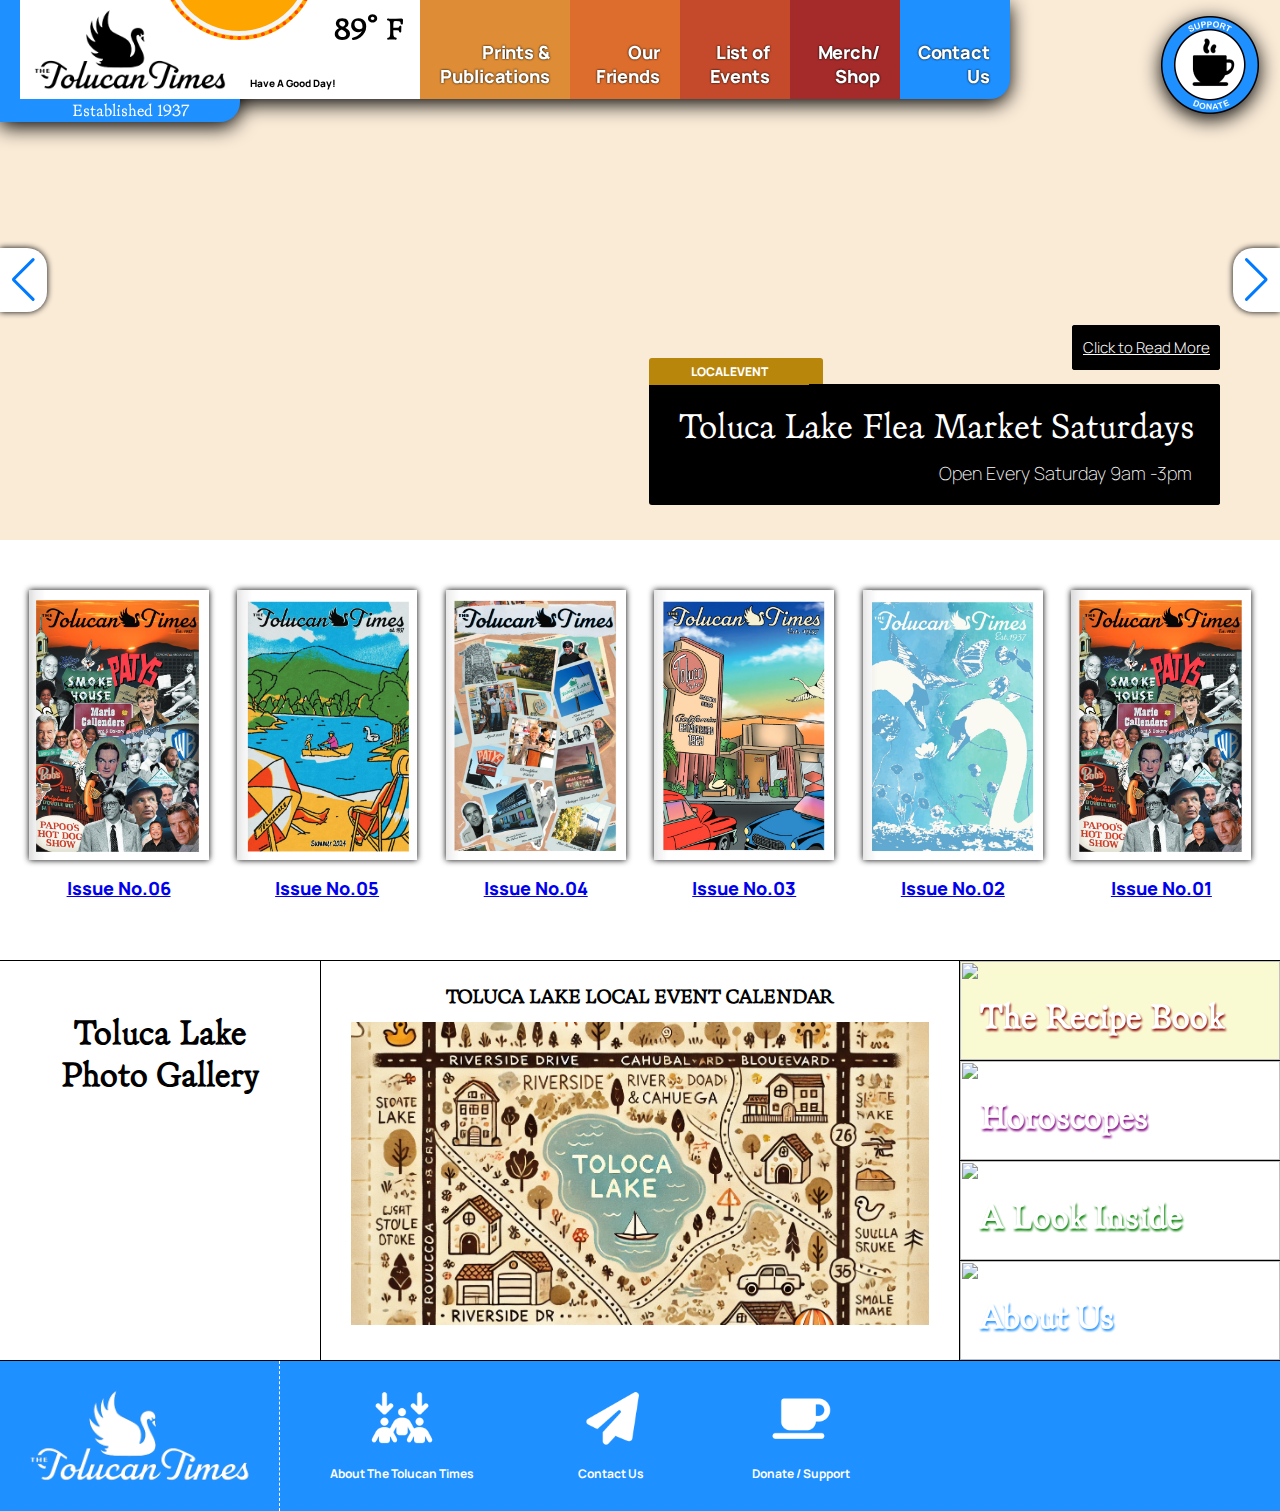
==== commit 52c90f97: "photos" ====
--- a/index.html
+++ b/index.html
@@ -277,7 +277,7 @@
 
         <div class="medium-box">
             <div class="medium-featured-box">
-            
+                <h1>Toluca Lake<br>Photo Gallery</h1>
             </div>
         </div>
 
--- a/css/style.css
+++ b/css/style.css
@@ -88,6 +88,8 @@
     }
 }
 
+
+
 .medium-sub-box{
     height: 25%;
     border-bottom: 1px solid black;
@@ -97,9 +99,9 @@
 .medium-sub-box h1{
 
     position: absolute;
-    font-family: Manrope;
-    font-size: 25px;
-    line-height: 0px;
+    font-family: Bookish;
+    font-size: 35px;
+    line-height: 50px;
     font-weight: 900;
     letter-spacing: -0.1px;
     margin-left: 20px;
@@ -122,8 +124,9 @@
 }
 
 .medium-featured-box h1{
-    font-family: Manrope;
-    font-size: 15px;
+    font-family: Bookish;
+    font-size: 35px;
+    font-weight: 900;
     width: 80%;
     margin: auto;
     padding-top: 50px;
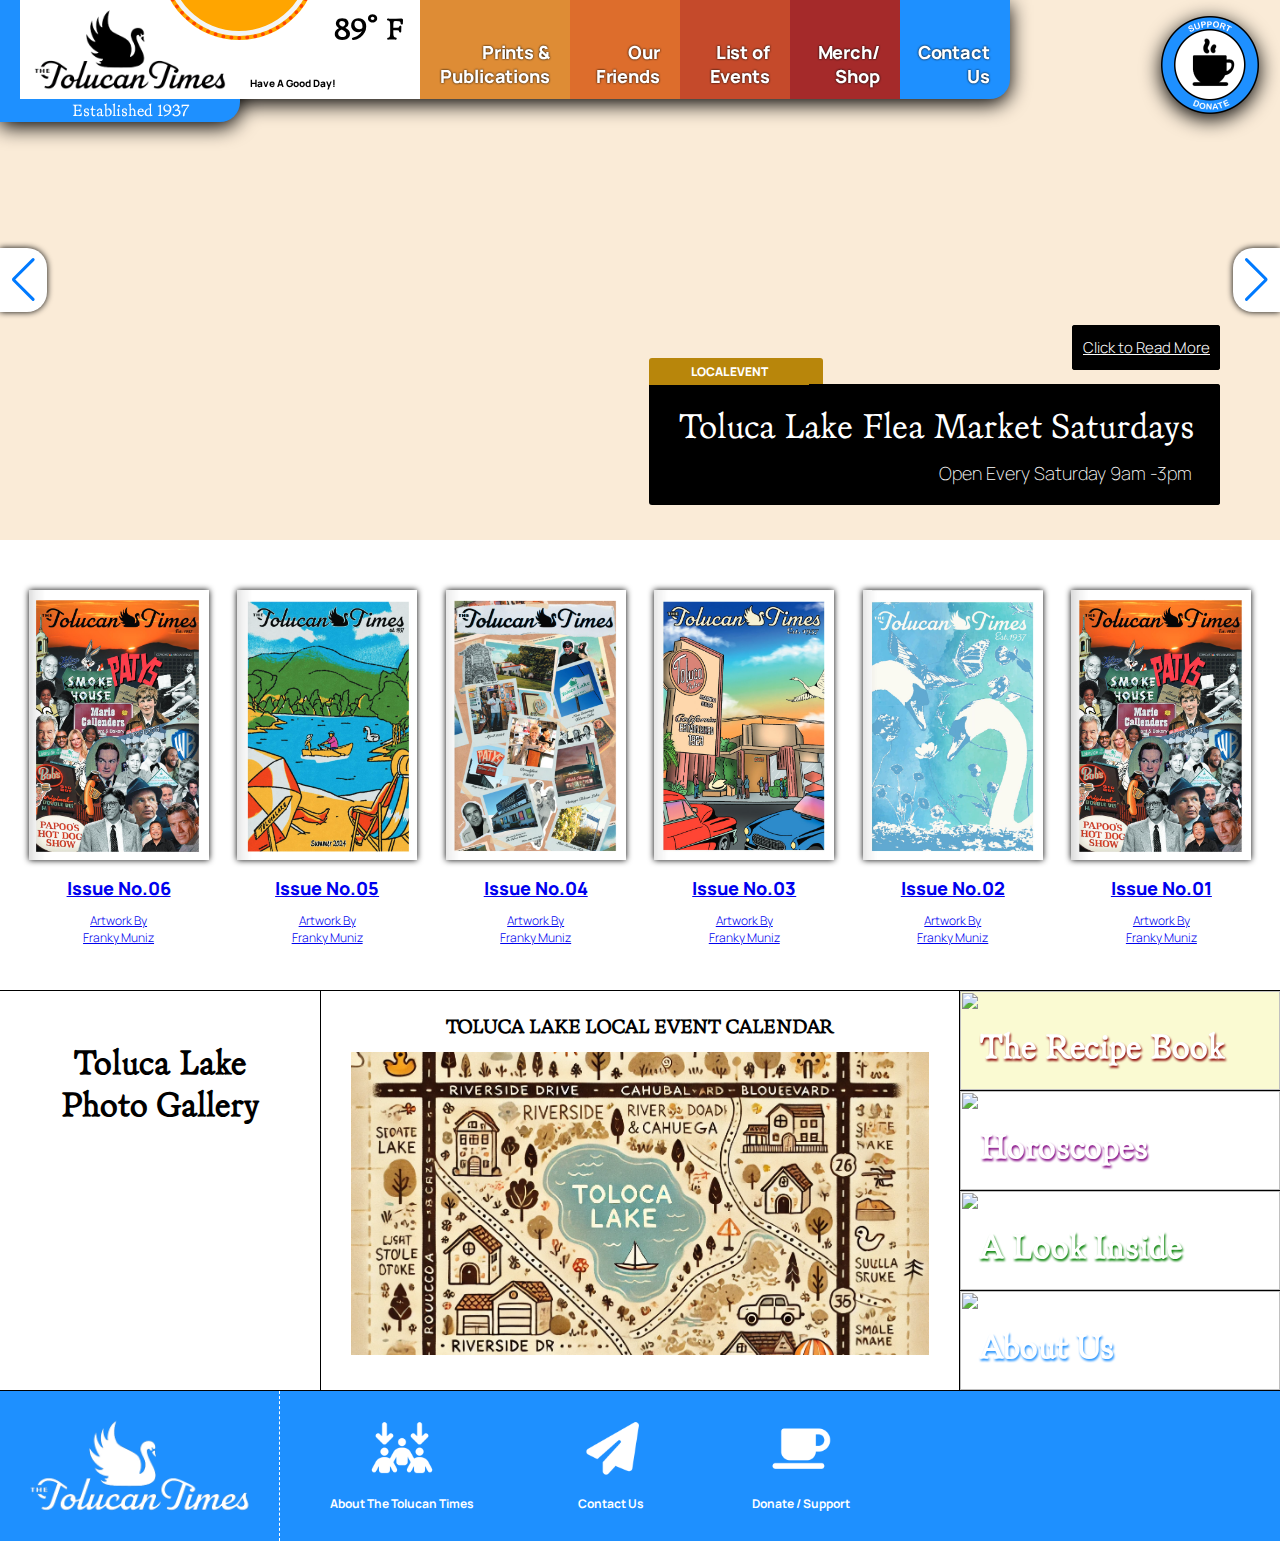
==== commit 0c5546a3: "by frankymuniz" ====
--- a/index.html
+++ b/index.html
@@ -218,24 +218,28 @@
             <a href="https://www.calameo.com/read/00770541394d6c8889604?page=1">
                 <img src="./images/Publications_Dec2024_Cover.png">
                 <h1>Issue No.06</h1>
+                <h2>Artwork By<br>Franky Muniz</h2>
             </a>
         </div>
         <div class="publications-box">
             <a href="https://www.calameo.com/read/007705413e321d0de8e33?page=1">
                 <img src="./images/Publications_June2024_Cover.png">
                 <h1>Issue No.05</h1>
+                <h2>Artwork By<br>Franky Muniz</h2>
             </a>
         </div>
         <div class="publications-box">
             <a href="https://www.calameo.com/read/00770541392365e5b71eb?page=1">
                 <img src="./images/Publications_April2024_Cover.png">
                 <h1>Issue No.04</h1>
+                <h2>Artwork By<br>Franky Muniz</h2>
             </a>
         </div>
         <div class="publications-box">
             <a href="https://www.calameo.com/read/007705413dc565bd0045a?page=1">
                 <img src="./images/Publications_March2024_Cover.png">
                 <h1>Issue No.03</h1>
+                <h2>Artwork By<br>Franky Muniz</h2>
             </a>
         </div>
         <div class="publications-box">
@@ -243,6 +247,7 @@
             <a href="https://www.calameo.com/read/00770541394d6c8889604?page=1">
                 <img src="./images/Publications_Feb2024_Cover.png">
                 <h1>Issue No.02</h1>
+                <h2>Artwork By<br>Franky Muniz</h2>
             </a>
 
         </div>
@@ -250,6 +255,7 @@
             <a href="https://www.calameo.com/read/0077054139728fdfa15f1?page=1">
                 <img src="./images/Publications_Dec2024_Cover.png">
                 <h1>Issue No.01</h1>
+                <h2>Artwork By<br>Franky Muniz</h2>
             </a>
         </div>
 
--- a/css/publications.css
+++ b/css/publications.css
@@ -2,7 +2,7 @@
 
 .publications-container{
     width: 100vw;
-    height: 320px;
+    height: 350px;
     display: flex;
     flex-direction: row;
     justify-content: space-evenly;
@@ -36,6 +36,13 @@
     font-size: 18px;
 }
 
+.publications-box h2{
+    font-family: Manrope;
+    font-weight: 300;
+    font-size: 12px;
+
+}
+
 .publications-box img{
     object-fit: cover;
     width: 100%;
